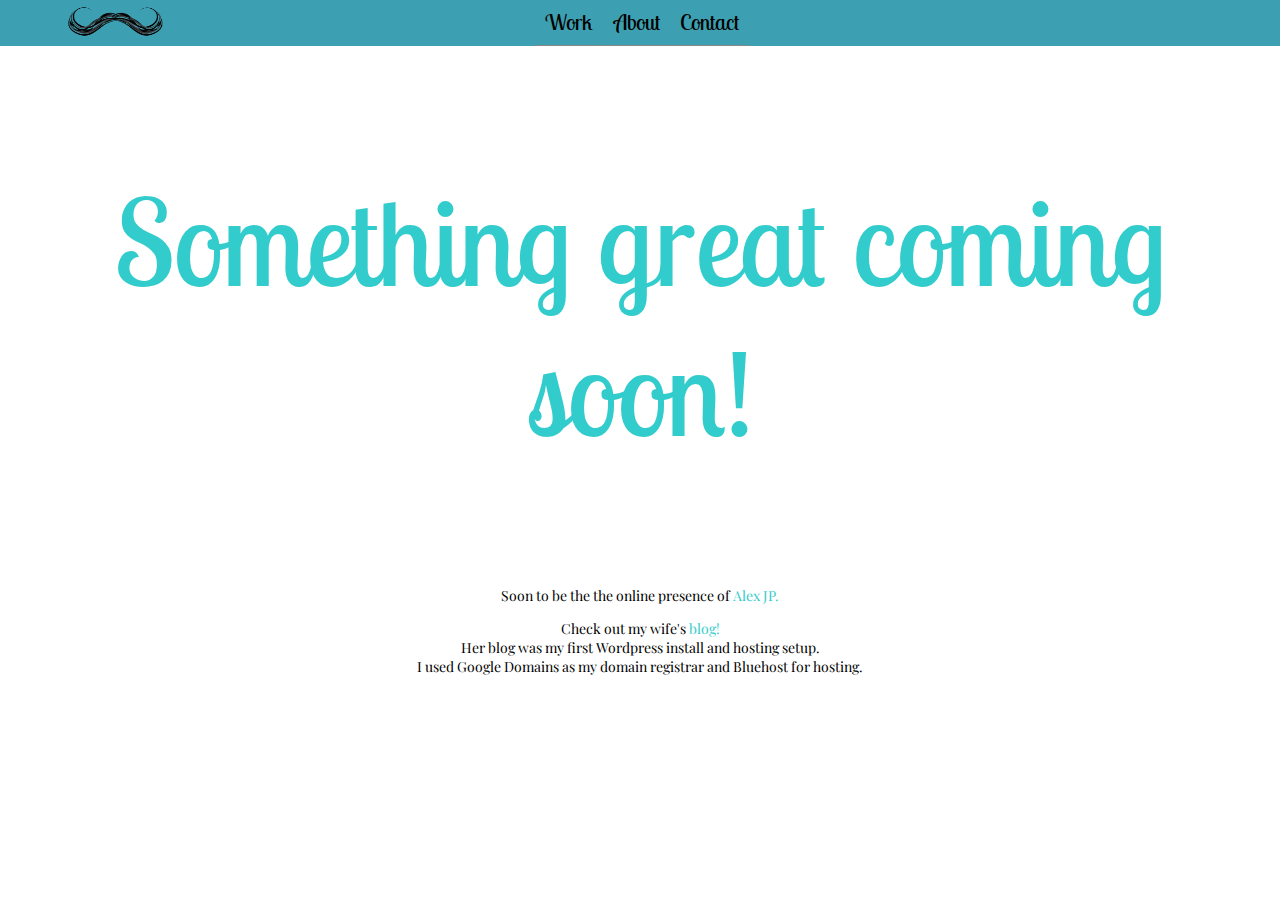
==== index.html @ 96be2b3b "Init." ====
<!DOCTYPE html>
<html>
<head>
	<link rel="stylesheet" type="text/css" href="normalize.css">
	<link rel="stylesheet" type="text/css" href="stylesheet.css">
	<link href='https://fonts.googleapis.com/css?family=Lobster+Two' rel='stylesheet' type='text/css'>
	<link href='https://fonts.googleapis.com/css?family=Playfair+Display' rel='stylesheet' type='text/css'>

	<link rel="apple-touch-icon" sizes="57x57" href="fav/apple-icon-57x57.png">
	<link rel="apple-touch-icon" sizes="57x57" href="/fav/apple-touch-icon-57x57.png">
	<link rel="apple-touch-icon" sizes="60x60" href="/fav/apple-touch-icon-60x60.png">
	<link rel="apple-touch-icon" sizes="72x72" href="/fav/apple-touch-icon-72x72.png">
	<link rel="apple-touch-icon" sizes="76x76" href="/fav/apple-touch-icon-76x76.png">
	<link rel="apple-touch-icon" sizes="114x114" href="/fav/apple-touch-icon-114x114.png">
	<link rel="apple-touch-icon" sizes="120x120" href="/fav/apple-touch-icon-120x120.png">
	<link rel="apple-touch-icon" sizes="144x144" href="/fav/apple-touch-icon-144x144.png">
	<link rel="apple-touch-icon" sizes="152x152" href="/fav/apple-touch-icon-152x152.png">
	<link rel="icon" type="image/png" href="/fav/favicon-32x32.png" sizes="32x32">
	<link rel="icon" type="image/png" href="/fav/favicon-96x96.png" sizes="96x96">
	<link rel="icon" type="image/png" href="/fav/favicon-16x16.png" sizes="16x16">
	<link rel="manifest" href="/fav/manifest.json">
	<link rel="mask-icon" href="/fav/safari-pinned-tab.svg" color="#33cccc">
	<link rel="shortcut icon" href="/fav/favicon.ico">
	<meta name="msapplication-TileColor" content="#da532c">
	<meta name="msapplication-TileImage" content="/fav/mstile-144x144.png">
	<meta name="msapplication-config" content="/fav/browserconfig.xml">
	<meta name="theme-color" content="#ffffff">
	
</head>
<body>
<div class="mustachio">
	<a href="#"><img src="mustache.png" width="100px" height="35px" alt="Mustache logo">
	</div>
</a>

<div class="navbar">
	<ul>
		<li class="work"><a href="#">Work</a></li>
		<li class="about"><a href="#">About</a></li>
		<li class="contact"><a href="#">Contact</a></li>
	</ul>
</div>

<div class="divtop">
  <p class="something">Something <a href="https://www.youtube.com/watch?v=dQw4w9WgXcQ" target="_blank">great</a> coming <a href="http://www.nyan.cat/pirate" target="_blank">soon!</a>
  </p>
</div>

<div class="headtext">
	<p>Soon to be the the online presence of <a href="mailto:alex@alexjp.com">Alex JP.</a>

	<p>Check out my wife's <a href="http://www.liesllove.com/" target="_blank">blog!</a> <br> Her blog was my first Wordpress install and hosting setup.<br>I used Google Domains as my domain registrar and Bluehost for hosting.</p>
</div>

	<!-- <div class="haha">
		<figure>
			<img src="https://s-media-cache-ak0.pinimg.com/736x/ee/b7/71/eeb771122eebac79dda2eb99d43e3d82.jpg" style="width:500px; height:500px;">
		</figure>
		<figure>
			<img src="https://i.imgflip.com/mkk6r.jpg" style="width:500px; height:500px;">
		</figure>
		<figure>
			<img src="http://weknowmemes.com/generator/uploads/generated/g1387587845233106129.jpg" style="width:500px; height:500px;">
		</figure>
		<figure>
			<img src="http://weknowmemes.com/generator/uploads/generated/g1385264346846719498.jpg" style="width:500px; height:500px;">
		</figure>
		<figure>
			<img src="http://s.quickmeme.com/img/62/625bcc2be75b47637e57e7a305e511328ad12c6ee7af05c06ec72e2fbc91c2eb.jpg" style="width:500px; height:500px;">
		</figure>
		<figure>
			<img src="https://i.imgur.com/WTrlIII.jpg" style="width:500px; height:500px;">
		</figure>
		<figure>
			<img src="http://www.wired.com/images_blogs/underwire/2013/12/Doge.jpg" style="width:500px; height:500px;">
		</figure>
		<figure>
			<img src="https://s-media-cache-ak0.pinimg.com/736x/97/31/90/97319078095901d90b2754c7f3f2373d.jpg" style="width:500px; height:500px;">
		</figure>
		<figure>
			<img src="https://s-media-cache-ak0.pinimg.com/736x/3c/17/0b/3c170b850c172eb55571b6b4160e4254.jpg" style="width:500px; height:500px;">
		</figure>
		<figure>
			<img src="http://weknowmemes.com/wp-content/uploads/2013/11/doge-meme-24.jpg" style="width:500px; height:500px;">
		<figure>
			<img src="https://i.imgflip.com/l81f4.jpg" style="width:500px; height:500px;">
		</figure>
	</div> -->
</body>
</html>
---- stylesheet.css ----
/* {
   border: 1px solid red !important;
} */

body {
  margin: 0;
  padding: 0;
  background: white;
}

.navbar ul {
  list-style: none;
  background-color: rgb(61, 160, 178);
  text-align: center;
  padding: 0;
  margin: 0;
}

.navbar li {
  font-family: 'Lobster Two', cursive;
  font-color: #3CC;
  font-size: 1.4em;
  line-height: 45px;
  height: 45px;
  border-bottom: 1px solid #888;
}

.navbar a {
  text-decoration: none;
  color: black;
  padding: 0 10px;
  display: block;
  transition: .4s background-color;
}

.navbar a:hover {
  background-color: #444;
      color: #3CC;
}

.navbar a.active {
  background-color: #fff;
  color: #444;
  cursor: default;
}

@media screen and (min-width: 600px;) {
  .navbar li {
    width: 150px;
    border-bottom: none;
    height: 45px
    line-height 45px;
    font-size: 1.4em;
  }
}

.navbar li {
  display: inline-block;
  margin-right: -4px;
}

.mustachio {
  position: absolute;
  padding: 0;
  right: 87%;
  margin: 0.3% 0 0 0;
}

p {
  font-family: 'Playfair Display', serif;
  color: black;
  text-align: center;
  font-size: 14px;
}

a {
  color: #3cc;
  text-decoration: none;
}

a:visited {
  color: #3cc;
}

a:hover {
  color: black;
}

.divtop {
	margin: 0px o o -50px;
	left: 50%;
}

.something {
	font-family: 'Lobster Two', cursive;
	color: #3CC;
	text-align: center;
	font-size: 7.5em;
	text-decoration: none;
}




/* .haha {
  position: relative;
  max-width: 500px;
  height: 500px;
  margin: 100% auto 0 auto;
}
.haha figure {
  margin: 0 auto;
  max-width: 500px;
  height: 500px;
  background: #000;
  position: absolute;
}
.haha img {
  box-shadow: 0 0 2px #666;
}

.haha figure {
  opacity:0;
}
figure:nth-child(1) {
  animation: xfade 66s 62s infinite;
}
figure:nth-child(2) {
  animation: xfade 66s 56s infinite;
}
figure:nth-child(3) {
  animation: xfade 66s 50s infinite;
}
figure:nth-child(4) {
  animation: xfade 66s 42s infinite;
}
figure:nth-child(5) {
  animation: xfade 66s 36s infinite;
}
figure:nth-child(6) {
  animation: xfade 66s 30s infinite;
}
figure:nth-child(7) {
  animation: xfade 66s 24s infinite;
}
figure:nth-child(8) {
  animation: xfade 66s 18s infinite;
}
figure:nth-child(9) {
  animation: xfade 66s 12s infinite;
}
figure:nth-child(10) {
  animation: xfade 66s 6s infinite;
}
figure:nth-child(11) {
  animation: xfade 66s 0s infinite;
}

@keyframes xfade{
  0%{
    opacity: 1;
  }
  10.5% {
    opacity: 1;
  }
  12.5%{
    opacity: 0;
  }
  98% {
    opacity: 0;
  }
  100% {
    opacity: 1;
  }
} */
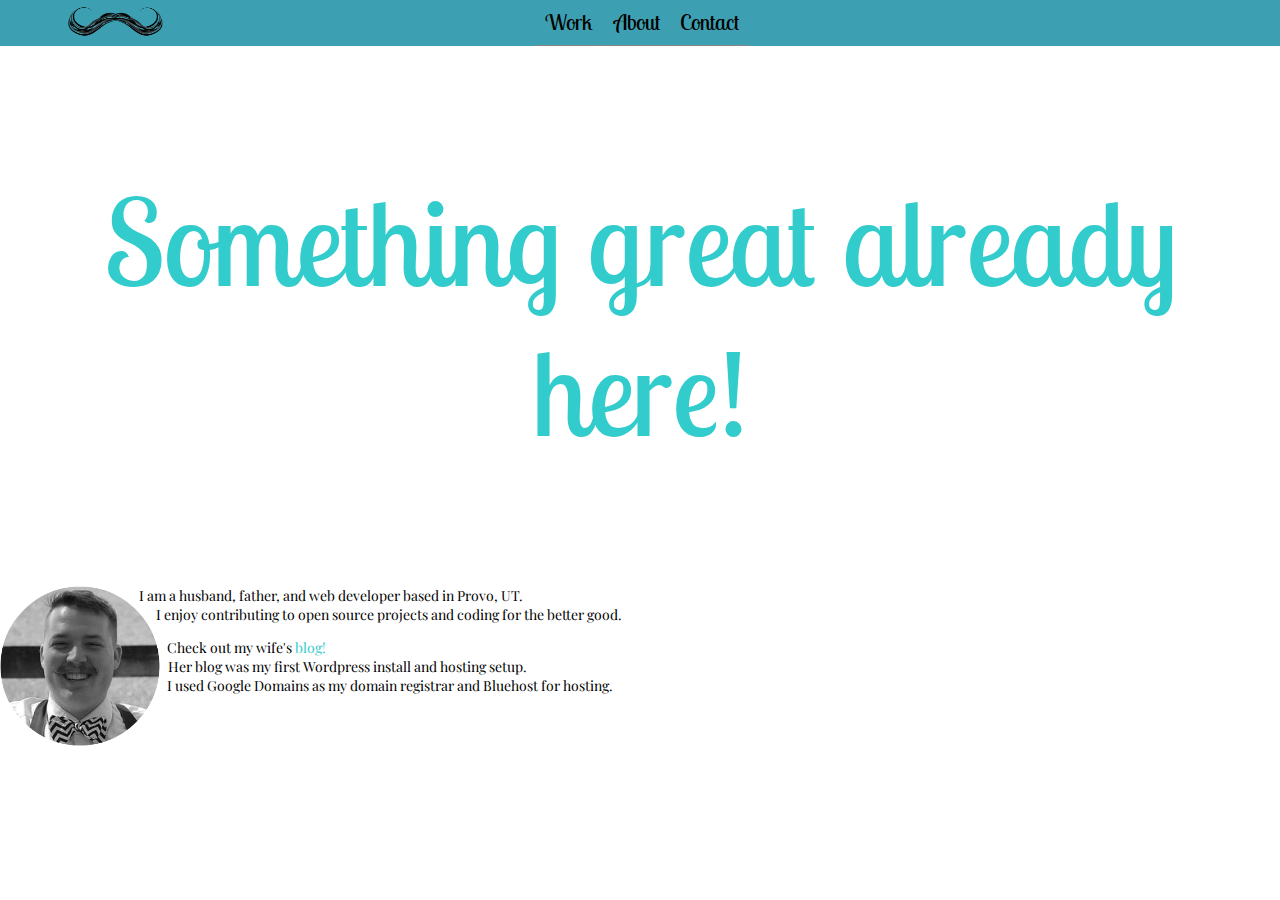
==== commit 89360a80: "css-shapes" ====
--- a/index.html
+++ b/index.html
@@ -31,25 +31,26 @@
 </head>
 <body>
 <div class="mustachio">
-	<a href="#"><img src="mustache.png" width="100px" height="35px" alt="Mustache logo">
+	<a href="index.html"><img src="mustache.png" width="100px" height="35px" alt="Mustache logo">
 	</div>
 </a>
 
 <div class="navbar">
 	<ul>
-		<li class="work"><a href="#">Work</a></li>
-		<li class="about"><a href="#">About</a></li>
-		<li class="contact"><a href="#">Contact</a></li>
+		<li class="work"><a href="work.html">Work</a></li>
+		<li class="about"><a href="about.html">About</a></li>
+		<li class="contact"><a href="contact.html">Contact</a></li>
 	</ul>
 </div>
 
 <div class="divtop">
-  <p class="something">Something <a href="https://www.youtube.com/watch?v=dQw4w9WgXcQ" target="_blank">great</a> coming <a href="http://www.nyan.cat/pirate" target="_blank">soon!</a>
+  <p class="something">Something <a href="https://www.youtube.com/watch?v=dQw4w9WgXcQ" target="_blank">great</a> already <a href="http://www.nyan.cat/pirate" target="_blank">here!</a>
   </p>
 </div>
 
 <div class="headtext">
-	<p>Soon to be the the online presence of <a href="mailto:alex@alexjp.com">Alex JP.</a>
+	<img class="profilepic" src="assets/roundprofile.png">
+	<p>I am a husband, father, and web developer based in Provo, UT.<br> I enjoy contributing to open source projects and coding for the better good.
 
 	<p>Check out my wife's <a href="http://www.liesllove.com/" target="_blank">blog!</a> <br> Her blog was my first Wordpress install and hosting setup.<br>I used Google Domains as my domain registrar and Bluehost for hosting.</p>
 </div>
--- a/stylesheet.css
+++ b/stylesheet.css
@@ -66,10 +66,18 @@
   margin: 0.3% 0 0 0;
 }
 
+.profilepic {
+  float: left;
+  height: 10em;
+  width: 10em;
+  border-radius: 50%;
+  margin-right: 15px;
+  shape-outside: circle();
+}
 p {
   font-family: 'Playfair Display', serif;
   color: black;
-  text-align: center;
+  
   font-size: 14px;
 }
 
